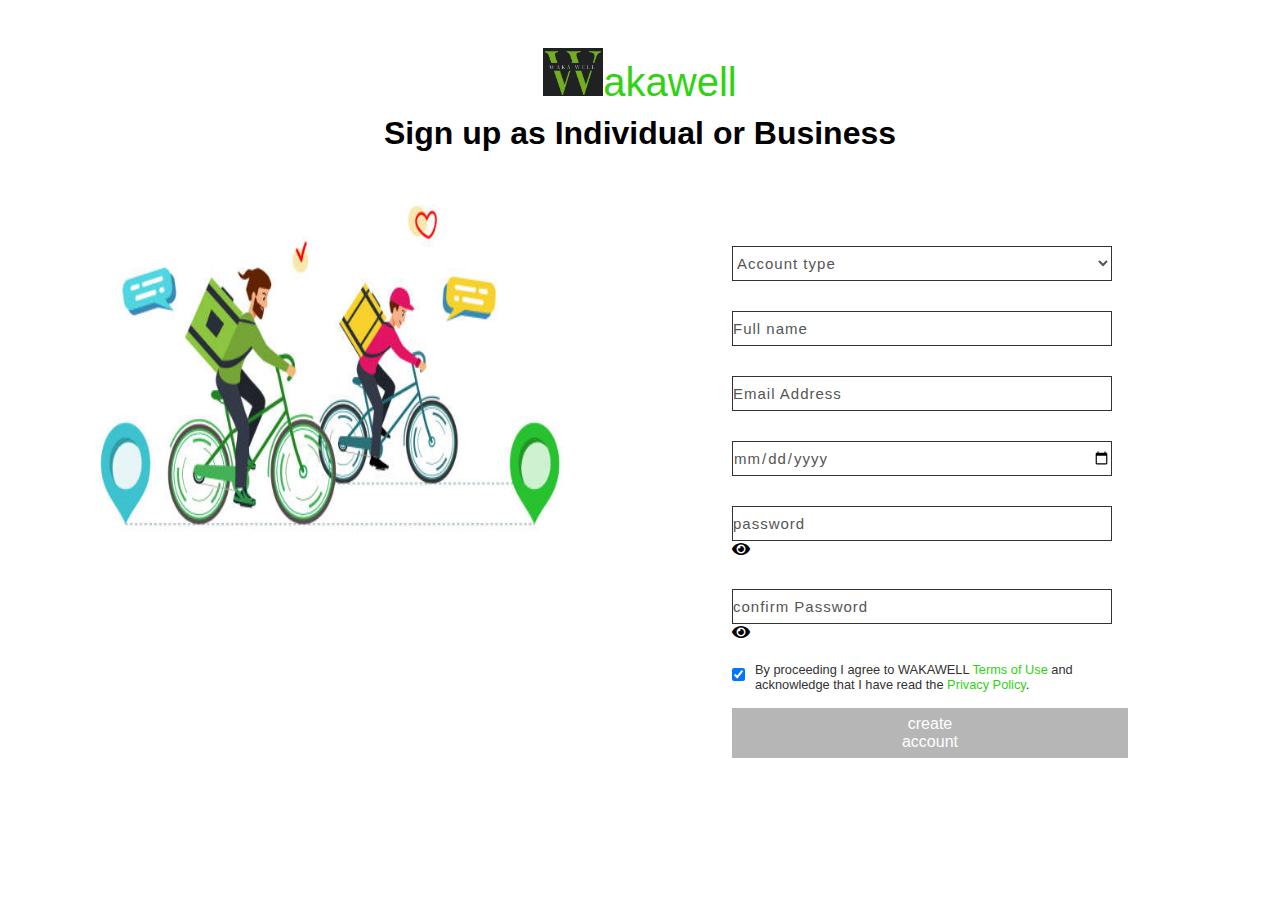
==== sign-up.html @ 58be19ee "responsiveness" ====
<!DOCTYPE html>
<html lang="en">
<head>
    <meta charset="UTF-8">
    <meta http-equiv="X-UA-Compatible" content="IE=edge">
    <meta name="viewport" content="width=device-width, initial-scale=1.0">
    <title>Sign-up</title>
    <link rel="stylesheet" href="form.css">
    <script src="index.js"></script>
    <!-- Font Awesome Icon -->
    <link rel="stylesheet" href="https://cdnjs.cloudflare.com/ajax/libs/font-awesome/5.15.3/css/all.min.css">
</head>
<body>
    <div class="company-name">
        <div class="company-title"><img src= "./assets/Logo.png" class="logo" width="60px" ><span class="sign-up-logo">akawell</span></div>
        <h1 class="registartion">Sign up as Individual or Business</h1>
    </div>
    <div class="advert-form">
        <img src="./assets/lemon.jpg" width="500" height="400">
        <div class="reg-form">
            <form>
                <div class="accounttype">
                    <select required>
                        <option value="" disabled selected hidden>Account type</option>...</option>
                        <option value="0">Business</option>
                        <option value="1">Individual</option>
                    </select>
                </div>
                <div class="accounttype">
                    <input type="text" placeholder="Full name" id="fullName">
                </div>
                <div class="accounttype">
                    <input type="text" placeholder="Email Address" id="emailAddress">
                </div>
                <div class="accounttype">
                    <input type="date" placeholder="Birthday" id="Birthday">
                </div>
               
                <div class="accounttype">
                    <input type="password" placeholder="password"  id="myInput">
                    <i class="fa fa-eye" onclick="myPassword()"aria-hidden="true"></i>
                </div>
                <div class="accounttype">
                    <input type="password" placeholder="confirm Password" id="confirm">
                    <i class="fa fa-eye" onclick="confirmPassword()"aria-hidden="true"></i>
                </div>
                <div class="checkBox">
                    <input class="check" type="checkbox" name="spam" checked="" style="
                    width: 20px;
                    margin-top: 15px;">
                    <label for="spam" style="color: #333; padding-top: 20px; padding-left: 10px;">By proceeding I agree to WAKAWELL <span class="policy"><a href="#" >Terms of Use</a></span> and acknowledge that I have read the <span class="policy"><a href="#">Privacy Policy</a></span>.</label>
                    
                </div>
                <button class="create-account" id="createAccount" type="submit">create account</button>
                
            </form>
        </div>
    </div>
    <script>
       
    </script>
</body>
</html>
---- form.css ----
*
{
    margin: 0;
    padding: 0;
    box-sizing: border-box;
    font-family: Arial, Helvetica, sans-serif;

}

.company-name
{
    width: 100%;    
}
.company-title
{
    text-align: center;
    font-size: 2.5rem;
    margin-top: 3rem;
    color: #2fd312;
}
.registartion
{
    text-align: center;
    padding-top: 10px;
}
.advert-form
{
    display: flex;
    margin-left: 5rem;
}
.reg-form form
{
   padding: 4rem 9.5rem;  
}
input{
    width: 380px;
    height: 35px;
    background: transparent;
    border: 1px solid #333;
    color: #555;
    font-size: 15px;
    letter-spacing: 1px;
    margin-top: 30px;
    font-family: sans-serif 
}
select
{
    width: 380px;
    height: 35px;
    background: transparent;
    border: 1px solid #333;
    color: #555;
    font-size: 15px;
    letter-spacing: 1px;
    margin-top: 30px;
    font-family: sans-serif 
}
.checkBox{
    display: flex;
    font-size: .8rem;
}


::placeholder
{
    color: #555;
}
.create-account{
    margin-top: 1rem;
    padding: 7px 9.3rem;
    font-size: 1rem;
    background-color: #B7B6B7;
    border: none;
    color: white;
}
.create-account:hover
{
    background-color: #50B14A;
    border: none;
}
.policy a{
    text-decoration: none;
    color: #2fd312;
}
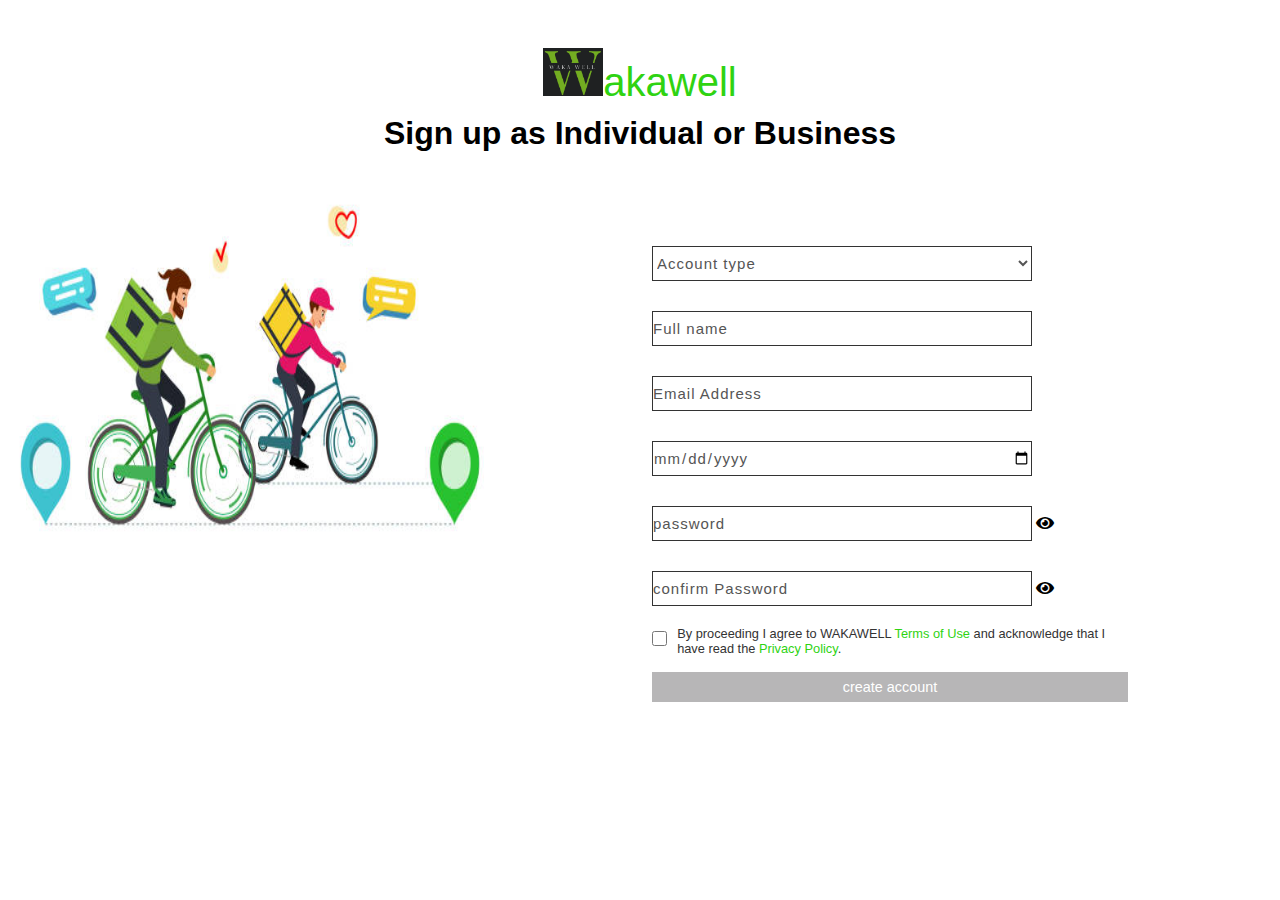
==== commit a3d429f0: "responsiveness on th sign up form" ====
--- a/sign-up.html
+++ b/sign-up.html
@@ -16,7 +16,7 @@
         <h1 class="registartion">Sign up as Individual or Business</h1>
     </div>
     <div class="advert-form">
-        <img src="./assets/lemon.jpg" width="500" height="400">
+        <img src="./assets/lemon.jpg" width="500" height="400" class="sign-up-img">
         <div class="reg-form">
             <form>
                 <div class="accounttype">
@@ -45,10 +45,10 @@
                     <i class="fa fa-eye" onclick="confirmPassword()"aria-hidden="true"></i>
                 </div>
                 <div class="checkBox">
-                    <input class="check" type="checkbox" name="spam" checked="" style="
+                    <input class="check" type="checkbox" id="myCheck" style="
                     width: 20px;
-                    margin-top: 15px;">
-                    <label for="spam" style="color: #333; padding-top: 20px; padding-left: 10px;">By proceeding I agree to WAKAWELL <span class="policy"><a href="#" >Terms of Use</a></span> and acknowledge that I have read the <span class="policy"><a href="#">Privacy Policy</a></span>.</label>
+                    margin-top: 15px;" onclick="checkBox()">
+                    <label for="spam" style="color: #333; padding-top: 20px; padding-left: 10px;" id="spam">By proceeding I agree to WAKAWELL <span class="policy"><a href="#" >Terms of Use</a></span> and acknowledge that I have read the <span class="policy"><a href="#">Privacy Policy</a></span>.</label>
                     
                 </div>
                 <button class="create-account" id="createAccount" type="submit">create account</button>
--- a/form.css
+++ b/form.css
@@ -5,11 +5,12 @@
     box-sizing: border-box;
     font-family: Arial, Helvetica, sans-serif;
 
+
 }
 
 .company-name
 {
-    width: 100%;    
+    width: 100%;   
 }
 .company-title
 {
@@ -22,11 +23,13 @@
 {
     text-align: center;
     padding-top: 10px;
+    
 }
 .advert-form
 {
     display: flex;
-    margin-left: 5rem;
+    width: 100%;
+    justify-content: center;
 }
 .reg-form form
 {
@@ -68,10 +71,11 @@
 .create-account{
     margin-top: 1rem;
     padding: 7px 9.3rem;
-    font-size: 1rem;
+    font-size: .9rem;
     background-color: #B7B6B7;
     border: none;
     color: white;
+    width: 100%;
 }
 .create-account:hover
 {
@@ -82,3 +86,31 @@
     text-decoration: none;
     color: #2fd312;
 }
+
+
+
+/* MEDIA QUERIES */
+
+@media (max-width: 800px){
+    html{
+        font-size: 100%;
+    }
+    .advert-form{
+        flex-wrap: wrap;
+        width: 100%;
+        justify-content: center;
+    }
+    .sign-up-img{
+        width: 400px;
+        height: 200px;
+    }
+    .reg-form form{
+    
+        width: 100%;
+        padding-left: 7rem;
+    }
+    #spam{
+        width: 100%;
+    }
+
+}
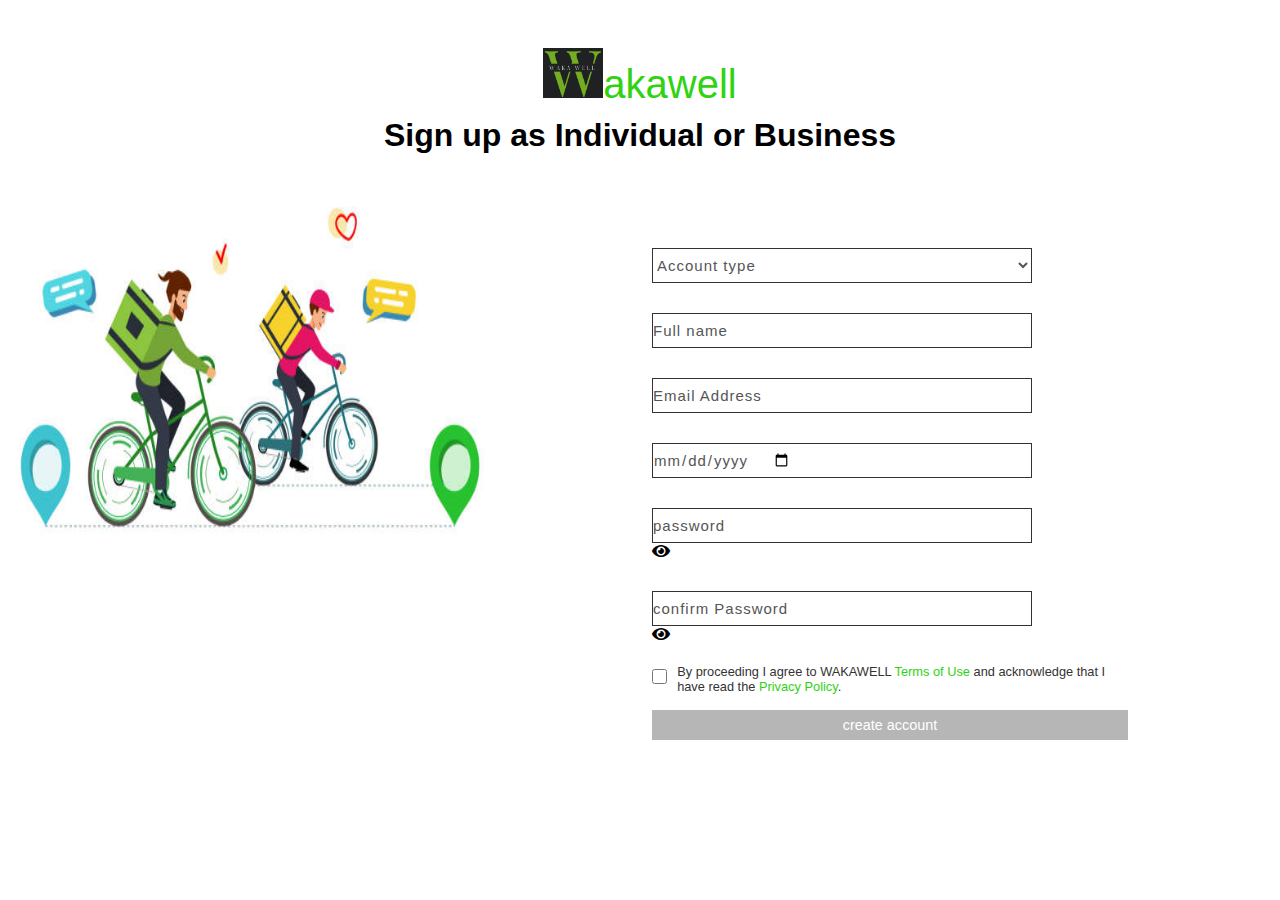
==== commit 46988a35: "first commit" ====
--- a/sign-up.html
+++ b/sign-up.html
@@ -6,6 +6,7 @@
     <meta name="viewport" content="width=device-width, initial-scale=1.0">
     <title>Sign-up</title>
     <link rel="stylesheet" href="form.css">
+    <link rel="stylesheet" href="index.css">
     <script src="index.js"></script>
     <!-- Font Awesome Icon -->
     <link rel="stylesheet" href="https://cdnjs.cloudflare.com/ajax/libs/font-awesome/5.15.3/css/all.min.css">
--- a/index.css
+++ b/index.css
@@ -0,0 +1,1117 @@
+*{
+    margin: 0;
+    padding: 0;
+    box-sizing: border-box;
+    font-family: Opens Sans,Open Sans,sans-serif;
+}
+
+@import url('https://fonts.googleapis.com/css2?family=Nunito:wght@200;300;400;600;700&display=swap');
+:root
+{
+    --bg-color: rgb(44, 43, 43);
+    --text-color: #fff;
+    --nav--color: wheat;
+    --lemon--color: #2fd312;
+    --gray--color: gray;
+    --pink--color: #fc036b;
+}
+
+a{
+    text-decoration: none;
+}
+/* NAVBAR STYLE START */
+
+.navbar {
+    display: flex;
+    position: relative;
+    justify-content: space-between;
+    align-items: center;
+    color: white;
+    background: #000;
+    width: 100%;
+    right: 0;
+}
+
+.demo
+{
+    background: -webkit-linear-gradient(to right, #0f820f , #d4af37);
+    background: linear-gradient( to right, #0f820f, #d4af37);
+    font-size: 0.8rem !important;
+    border-radius: 2rem;
+    font-weight: 100;
+}
+.demo:hover{
+
+    box-shadow: 0 0 20px #2fd312;
+}
+.login
+{
+    
+    background-color: transparent;
+    font-size: 1rem !important;
+    border: 1px solid #73AD21;
+    border-radius: 25px;
+} 
+.login:hover
+{
+    box-shadow: 0 0 20px #2fd312;
+}
+.brand-title {
+    font-size: 2.5rem;
+    margin: .8rem;
+    background: -webkit-linear-gradient(to right, #0f820f , #d4af37);
+    background: linear-gradient( to right, #0f820f, #d4af37);
+    -webkit-background-clip:text;
+    -moz-background-clip:text;
+    -webkit-text-fill-color:transparent;
+    -moz-text-fill-color: transparent;
+    background-clip: text;
+    letter-spacing: 1rem;
+    
+
+}
+.logo{
+    width: 60px;
+    height: 50px;
+}
+
+.navbar-links ul {
+    display: flex;
+    margin-right: 5rem;
+
+}
+
+.navbar-links li {
+    list-style: none;
+}
+
+.navbar-links li a {
+    display: block;
+    text-decoration: none;
+    color: white;
+    margin: 1.5rem;
+    padding: .5rem .8rem ;
+}
+
+.menu a:hover
+{
+    text-decoration: underline;
+    color: var(--lemon--color);
+}
+
+
+.toggle-button {
+    position: absolute;
+    top: .75rem;
+    right: 1rem;
+    display: none;
+    flex-direction: column;
+    justify-content: space-between;
+    width: 30px;
+    height: 21px;
+}
+
+.toggle-button .bar {
+    height: 3px;
+    width: 100%;
+    background-color: white;
+    border-radius: 10px;
+}
+
+
+
+.header{
+    display: flex;
+    align-items: flex-end; 
+    justify-content: center;
+}
+.header-content{
+    margin-top: 150px;
+    /* margin-bottom: 150px; */
+    color: whitesmoke;
+    text-align: center;
+    
+}
+.header-content h2 {
+    font-size: 4vmin;
+}
+.line{
+    width: 150px;
+    height: 4px;
+    background: var(--pink--color);
+    margin: 10px auto;
+    border-radius: 5px;
+}
+.input{
+    padding: .15rem;
+}
+.header-content h1 {
+    font-size: 7vmin;
+    margin-top: 50px;
+    margin-bottom: 30px;
+    
+}
+.ctn{
+    padding: 8px 15px;
+    background: var(--pink--color);
+    border-radius: 30px;
+    color: whitesmoke;
+}
+.ctn:hover{
+    box-shadow: 0 0 20px white;
+
+}
+
+.test {
+    background-color: lightgrey;
+    width: 80%;
+    border: 1px solid green;
+    padding: 15px;
+    margin: 45px 130px;
+    display: flex;
+  }
+  
+  #name, #date{
+    padding-left: 72px;
+    width: 200px;
+  }
+  
+  .comment img{
+      width: 60px;
+      height: 60px;
+      border-radius: 50%;
+      position: absolute;
+  }
+  /* NAVBAR STYLE END */
+
+
+
+
+  *
+{
+    margin: 0;
+    padding: 0;
+    font-family: Opens Sans,Open Sans,sans-serif;
+    list-style-type: none;
+    text-decoration: none;
+}
+
+:root
+{
+    --logo: rgba(192, 97, 62, 0.762);
+    --black: #000;
+    --lemon:  #73AD21;
+    --lemon-dark:  #253d02;
+    --light-gray: #666;
+    --bg-color: rgb(44, 43, 43);
+    --text-color: #fff;
+    --nav--color: wheat;
+    --lemon--color: #2fd312;
+    --gray--color: gray;
+    --pink--color: #fc036b;
+    
+}
+/* NAVBAR STYLE START */
+
+.navbar {
+    display: flex;
+    position: relative;
+    justify-content: space-between;
+    align-items: center;
+    color: white;
+    background: #000;
+    width: 100%;
+    right: 0;
+}
+
+.demo
+{
+    background: -webkit-linear-gradient(to right, #0f820f , #d4af37);
+    background: linear-gradient( to right, #0f820f, #d4af37);
+    font-size: 0.8rem !important;
+    border-radius: 2rem;
+    font-weight: 100;
+}
+.demo:hover{
+
+    box-shadow: 0 0 20px #2fd312;
+}
+.login
+{
+    
+    background-color: transparent;
+    font-size: 1rem !important;
+    border: 1px solid #73AD21;
+    border-radius: 25px;
+} 
+.login:hover
+{
+    box-shadow: 0 0 20px #2fd312;
+}
+.brand-title {
+    font-size: 2.5rem;
+    margin: .8rem;
+    background: -webkit-linear-gradient(to right, #0f820f , #d4af37);
+    background: linear-gradient( to right, #0f820f, #d4af37);
+    -webkit-background-clip:text;
+    -moz-background-clip:text;
+    -webkit-text-fill-color:transparent;
+    -moz-text-fill-color: transparent;
+    background-clip: text;
+}
+
+.logo
+{
+    width: 60px;
+    height: 50px;
+}
+
+.navbar-links ul
+{
+    display: flex;
+    margin-right: 5rem;
+}
+
+.navbar-links li
+{
+    list-style: none;
+}
+
+.navbar-links li a
+{
+    display: block;
+    text-decoration: none;
+    color: white;
+    margin: 1.5rem;
+    padding: .5rem .8rem ;
+}
+
+.menu a:hover
+{
+    text-decoration: underline;
+    color: var(--lemon--color);
+}
+
+
+.toggle-button
+{
+    position: absolute;
+    top: .75rem;
+    right: 1rem;
+    display: none;
+    flex-direction: column;
+    justify-content: space-between;
+    width: 30px;
+    height: 21px;
+}
+
+.toggle-button .bar
+{
+    height: 3px;
+    width: 100%;
+    background-color: white;
+    border-radius: 10px;
+}
+
+
+
+.header
+{
+    display: flex;
+    align-items: flex-end; 
+    justify-content: center;
+}
+
+/* .header-content
+{
+    margin-top: 150px;
+     margin-bottom: 150px; 
+    color: whitesmoke;
+    text-align: center;
+    
+}
+.header-content h2 
+{
+    font-size: 4vmin;
+} */
+.line
+{
+    width: 150px;
+    height: 4px;
+    background: var(--pink--color);
+    margin: 10px auto;
+    border-radius: 5px;
+}
+.input
+{
+    padding: .15rem;
+}
+.header-content h1 {
+    font-size: 7vmin;
+    margin-top: 50px;
+    margin-bottom: 30px;
+    
+}
+.ctn{
+    padding: 8px 15px;
+    background: var(--pink--color);
+    border-radius: 30px;
+    color: whitesmoke;
+}
+.ctn:hover{
+    box-shadow: 0 0 20px white;
+
+}
+
+.test {
+    background-color: lightgrey;
+    width: 80%;
+    border: 1px solid green;
+    padding: 15px;
+    margin: 45px 130px;
+    display: flex;
+  }
+  
+  #name, #date{
+    padding-left: 72px;
+    width: 200px;
+  }
+  
+  .comment img{
+      width: 60px;
+      height: 60px;
+      border-radius: 50%;
+      position: absolute;
+  }
+  /* NAVBAR STYLE END */
+
+/* NAVBAR STYLING START */
+/* header
+{
+   padding: .8rem;
+   background:#000; 
+   z-index: 1000;
+   position: fixed;
+   width: 100%;
+   padding-left: 3rem;
+
+}
+
+.logo
+{
+    color: white;
+    letter-spacing: 1rem;
+    font-weight: 900;
+    
+}
+.logo-w
+{
+    color: var(--lemon);
+    background-color: transparent;
+    font-size: 2rem;
+    font-family: 'dancing script';
+}
+
+
+
+
+
+.nav ul li
+{
+    display: inline;
+    position: relative;
+    left: 45%;
+    width: 30%;
+    margin-left: 5px;
+    justify-content: space-around;
+    font-size: 1rem;
+    
+}
+.nav ul li a
+{
+    color: #fff;
+    background-color: transparent;
+}
+ .menu li a:hover
+{
+    color: #72ab23 !important;
+    text-decoration: underline;
+}
+
+.login
+{
+    display: flex;
+    position: absolute;
+    background-color: transparent;
+    font-size: 1rem !important;
+    padding: 0.5rem;
+    border: 1px solid #73AD21;
+    border-radius: 25px;
+}
+.login:hover
+{
+    box-shadow: 0 0 20px #73AD21;
+}
+
+.demo
+{
+    background-color: #72ab23;
+    font-size: 0.8rem !important;
+    padding: .5rem .8rem;
+    border-radius: 2rem;
+    font-weight: 100;
+}
+.demo:hover
+{
+    color: white;
+    background-color: var(--lemon-dark);
+} */
+/* NAVBAR STYLING END */
+
+/* FORM  FOR LOGIN */
+.form{
+    width: 450px;
+    height: 420px;
+    background: linear-gradient(to top, rgba(0,0,0,0.8)50%,rgba(0,0,0,0.8)50%);
+    position: absolute;
+    top: 80px;
+    left: 500px;
+    transform: translate(0%,-5%);
+    border-radius: 10px;
+    padding: 25px;
+    display: none;
+}
+.form input{
+    width: 320px;
+    height: 35px;
+    background: transparent;
+    border-bottom: 1px solid #73AD21;
+    border-top: none;
+    border-right: none;
+    border-left: none;
+    color: #fff;
+    font-size: 15px;
+    letter-spacing: 1px;
+    margin-top: 30px;
+    font-family: sans-serif;
+}
+.login-exit_icon
+{
+    float: right;
+    font-size: 1.5rem;
+    color: white;
+}
+::placeholder{
+    color: #fff;
+    font-family: Arial;
+}
+.btnn a{
+    text-decoration: none;
+    color: #fff;
+}
+.btnn{
+    width: 200px;
+    height: 40px;
+    background: #73AD21;
+    border: none;
+    margin-top: 30px;
+    border-radius: 10px;
+    cursor: pointer;
+    transition: 0.4s ease;
+}
+
+.link a{
+    text-decoration: none;
+    color: #73AD21;
+    font-size: 19px;
+}
+.link {
+    color: white !important;
+}
+.login_sign-up
+{
+    padding-top: 12px;
+}
+/* End of Login Form*/
+
+/* Start Sign Up Form */
+
+#myForm
+{
+    width: 550px-;
+    height: 500px;
+    background: #000;
+    position: absolute;
+    top: 80px;
+    left: 450px;
+    transform: translate(0%,-5%);
+    border-radius: 10px;
+    padding: 25px;  
+    display: none;
+}
+input:hover
+{
+    box-shadow: 0 0 10px white;
+    transition: all 0.5s;
+    
+}
+
+
+.legend {
+    margin: 0 13rem;
+    padding: 0 1rem;
+    color: #4caf50;
+    font-size: 1.5rem;
+    display: flex;
+    
+  }
+  .exit-icon{
+    margin: 0 10rem;
+    padding: 0 1rem;
+    color: white;
+    font-size: 1.5rem;
+  }
+
+  .formBox {
+    display: flex;
+    flex-direction: row;
+    margin: 1rem;
+  }
+  .formBox label
+   {
+    flex-basis: 22ch;
+    text-align: start;
+    padding-right: 2rem;
+    padding-inline-end: 2rem;
+    font-size: 0.8rem;
+    font-weight: 100;
+    color: whitesmoke;
+  }
+  .formBox input
+   {
+    flex-basis: auto;
+    font-size: 1rem;
+    font-weight: 100;
+    color: #333;
+    position: relative;
+    padding: .18rem .8rem;
+    border: 1px solid #4caf50;
+    border-radius: 5px;
+  }
+  .gender
+  {
+    font-size: .8rem;
+    padding-left: 1rem;
+  }
+  #btnSubmit
+  {
+    background-color: #72ab23;
+    font-size: 0.8rem !important;
+    padding: .5rem 1rem;
+    border-radius: 2rem;
+    font-weight: 100;
+    border: none;
+  }
+  #btnSubmit:hover
+  {
+    color: white;
+    background-color: #4caf50;
+}
+
+
+/* End Sign Up Form */
+
+
+
+/* body section */
+
+
+
+.hero-header
+{
+    
+    height: 380px;
+    width: 100%;
+    text-align: center;
+    color: white;
+    overflow: hidden;
+    background: #C04848;  /* fallback for old browsers */
+    background: linear-gradient(rgba(28, 57, 20, 0.729), rgba(108, 83, 2, 0.729)), url("./assets/gredient-img.webp");  /* Chrome 10-25, Safari 5.1-6 */
+    background: linear-gradient(rgba(28, 57, 20, 0.729), rgba(108, 83, 2, 0.729)), url("./assets/gredient-img.webp"); /* W3C, IE 10+/ Edge, Firefox 16+, Chrome 26+, Opera 12+, Safari 7+ */
+    background-size: cover;
+    background-repeat: no-repeat;
+    background-position: center center;
+    line-height: 5rem;
+}
+.hero-header h1
+{
+    margin-top: 100px;
+    font-size: 2.5rem;
+    font-weight: 900;
+}
+.hero-header h2
+{
+    font-size: 2rem;
+    font-weight: 900;
+}
+#sign-up{
+    background-color: transparent;
+    font-size: 2rem !important;
+    padding: 0.5rem;
+    border: 1px solid #73AD21;
+    border-radius: 25px;
+    color: white;
+}
+#sign-up:hover
+{
+    box-shadow: 0 0 20px white;
+
+}
+.body-container
+{
+    width: 100%;
+    margin-bottom: 2rem;
+    
+    
+
+}
+
+.txt-img-container
+{
+    display: flex;
+    width: 100%;
+    justify-content: space-between;
+    margin-top: 25px;
+}
+
+.on_move
+{
+    text-align: center;
+    padding: 3rem 0rem 2rem;
+    color: #fff;
+    background: var(--lemon-dark);
+}
+#title
+{
+    font-size: 2rem;
+}
+
+#move-para
+{
+    text-align: center;
+    color: #fff;
+    margin: auto;
+    width: 80%;
+    margin-bottom: 1rem;
+    line-height: 1.5;
+    font-weight: 600;
+    padding-top: 1.5rem;
+    
+}
+.btn
+{
+    background-color: transparent;
+    font-size: 1rem !important;
+    padding: 1rem 5rem ;
+    border: 1px solid #73AD21;
+    border-radius: 25px;
+    margin: 1rem;
+    color: #fff;
+    transition: all 0.5s;
+}
+.btn:hover
+{
+    background-color: var(--lemon);
+    transition: all 0.5s;
+}
+.extra-cash
+{
+    display: flex;
+    justify-content: center;
+    padding: 1rem;
+    background-color: #000;
+    margin-top: 1rem;
+    
+}
+.extra-cash h1
+{
+    font-size: 2rem;
+    font-weight: 900;
+}
+.extra-text
+{
+    color: #fff;
+    
+}
+.txt-img-container .text
+{
+    width: 30%;
+    padding: 3rem;
+    font-size: 2.5rem;
+    animation: text 10s ease-out;
+}
+/* Move it (define the animation) */
+@keyframes example2 {
+    0%   { 
+    transform: translateY(200%); 		
+    }
+    100% { 
+    transform: translateY(0%); 
+    }
+   }
+.txt-img-container .center-img img
+{
+    width: 400px;
+    
+    
+}
+
+
+
+
+
+
+
+/* footer */
+
+footer
+{
+    background: #000;
+}
+
+.footer .box-container
+{
+    display: grid;
+    grid-template-columns: repeat(auto-fit, minmax(15rem, 1fr));
+    gap:1.5rem;
+    padding: 3rem 8rem;
+}
+.footer .box-container a
+{
+    display: block;
+    padding: .5rem 0;
+    font-size: .9rem;
+    color:var(--light-gray);
+}
+.footer .box-container h3
+{
+    color: var(--lemon);
+    font-size: 1.6rem;
+    padding: .5rem 0;
+}
+.footer .box-container a:hover
+{
+    text-decoration: underline;
+    color: #73AD21;
+}
+
+/* Copyright */
+
+ .copy_right
+{
+    color: white;
+}
+
+.copy_right span{
+    color:var(--lemon);
+    font-family: 'Courier New', Courier, monospace;
+    font-weight: 800;
+}
+
+/* USER START SECTION */
+
+.overlay{
+    width: 100%;
+    left: 0;
+}
+.text-image{
+
+    margin: 5rem;
+
+    display: flex;
+    justify-content: space-between;
+}
+.text{
+    padding-top: 3rem;
+}
+.text h4{
+    color: var(--lemon);
+    font-size: 2rem;
+}
+.text h1{
+    font-size: 4rem;
+    color: var(--lemon-dark)
+}
+.img img{
+    width: 600px;
+    height: 250px
+}
+
+
+
+/* FORM */
+
+.stage-container
+{
+    /* margin-left: 4rem;
+    margin-top: 4rem; */
+    display: flex;
+    flex-direction: row;
+    max-width: 100%;
+    justify-content: space-around;
+    background: #fafbfa;
+    
+   
+    
+}
+.container
+{
+    width: 100%;
+    line-height: 1.5rem;
+    display: flex;
+    height: 300px;
+}
+
+.stage
+{
+    color: #000;
+}
+
+
+
+#userForm
+{
+    
+    display: inline-block;
+    text-transform: capitalize;
+    
+}
+.inputBox
+{
+    margin-left: 5rem;
+    display: block;
+}
+.inputBox input
+{
+    padding: .4rem;
+    border: 1px solid var(--lemon);
+    border-radius: 5px;
+}
+input
+{
+    display: flex;
+}
+.submit
+{
+    background: -webkit-linear-gradient(to right, #0f820f , #d4af37);
+    background: linear-gradient( to right, #0f820f, #d4af37);
+    font-size: 1rem !important;
+    margin-left: 5rem;
+    padding: .5rem .8rem;
+    border-radius: 10px;
+    font-weight: 100;
+    border: none;
+    margin-top: 1rem;
+    cursor: pointer;
+}
+.submit:hover
+{
+    box-shadow: 0 0 20px #0d1601;
+    transition: all 0.5s;
+
+}
+/* USER FORM END */
+
+.why-txt
+{
+    width: 80%;
+}
+.why-txt{
+    text-align: center;
+    font-size: 2rem;
+    padding: 3rem;
+    font-weight: 400;
+
+}
+
+.icon-earn{
+    display: flex;  
+    
+}
+.earn-money
+{
+    font-size: 1.6rem;
+}
+.deliverandearn
+{
+    font-size: 1rem;
+    line-height: 1.4rem;
+}
+.icon-txt
+{
+    display: flex;
+   width: 30%;
+   margin: 0rem 6rem 4rem;
+}
+/* USER SECTION END */
+
+/* HOW IT WORKS */
+.how-it-work
+{
+    width: 100%;
+    height: 100%;
+    background-color: #e6efe4;
+    left: 0;
+
+}
+#how_it_work-header
+{
+    text-align: center;
+    padding-top: 3rem;
+}
+.container_reg-img
+{
+    display: flex;
+    justify-content: center;
+    width: 100%;
+    
+}
+.how-it-steps
+{
+    display: flex;
+    justify-content: center;
+    margin: 60px;
+    width: 100%;
+}
+.container-how
+{
+    margin-left: 2rem;
+    line-height: 1.5rem;
+}
+.how-img
+{
+    margin: 1rem 0rem;
+}
+#how-reg
+{
+    margin: 0 .5rem .8rem;
+}
+#how-para
+{
+    font-size: .9rem;
+    color: #333;
+}
+
+
+
+
+
+/* SIGN UP FORM STYLE */
+
+
+.company-name
+{
+    width: 100%;   
+}
+.company-title
+{
+    text-align: center;
+    font-size: 2.5rem;
+    margin-top: 3rem;
+    color: #2fd312;
+}
+.registartion
+{
+    text-align: center;
+    padding-top: 10px;
+    
+}
+.advert-form
+{
+    display: flex;
+    width: 100%;
+    justify-content: center;
+}
+.reg-form form
+{
+   padding: 4rem 9.5rem;  
+}
+input{
+    width: 380px;
+    height: 35px;
+    background: transparent;
+    border: 1px solid #333;
+    color: #555;
+    font-size: 15px;
+    letter-spacing: 1px;
+    margin-top: 30px;
+    font-family: sans-serif 
+}
+select
+{
+    width: 380px;
+    height: 35px;
+    background: transparent;
+    border: 1px solid #333;
+    color: #555;
+    font-size: 15px;
+    letter-spacing: 1px;
+    margin-top: 30px;
+    font-family: sans-serif 
+}
+.checkBox{
+    display: flex;
+    font-size: .8rem;
+}
+
+
+::placeholder
+{
+    color: #555;
+}
+.create-account{
+    margin-top: 1rem;
+    padding: 7px 9.3rem;
+    font-size: .9rem;
+    background-color: #B7B6B7;
+    border: none;
+    color: white;
+    width: 100%;
+}
+.create-account:hover
+{
+    background-color: #50B14A;
+    border: none;
+}
+.policy a{
+    text-decoration: none;
+    color: #2fd312;
+}
+
+
+
+/* MEDIA QUERIES */
+
+@media (max-width: 800px){
+    html{
+        font-size: 100%;
+    }
+    .advert-form{
+        flex-wrap: wrap;
+        width: 100%;
+        justify-content: center;
+    }
+    .sign-up-img{
+        width: 400px;
+        height: 200px;
+    }
+    .reg-form form{
+    
+        width: 100%;
+        padding-left: 7rem;
+    }
+    #spam{
+        width: 100%;
+    }
+
+}
